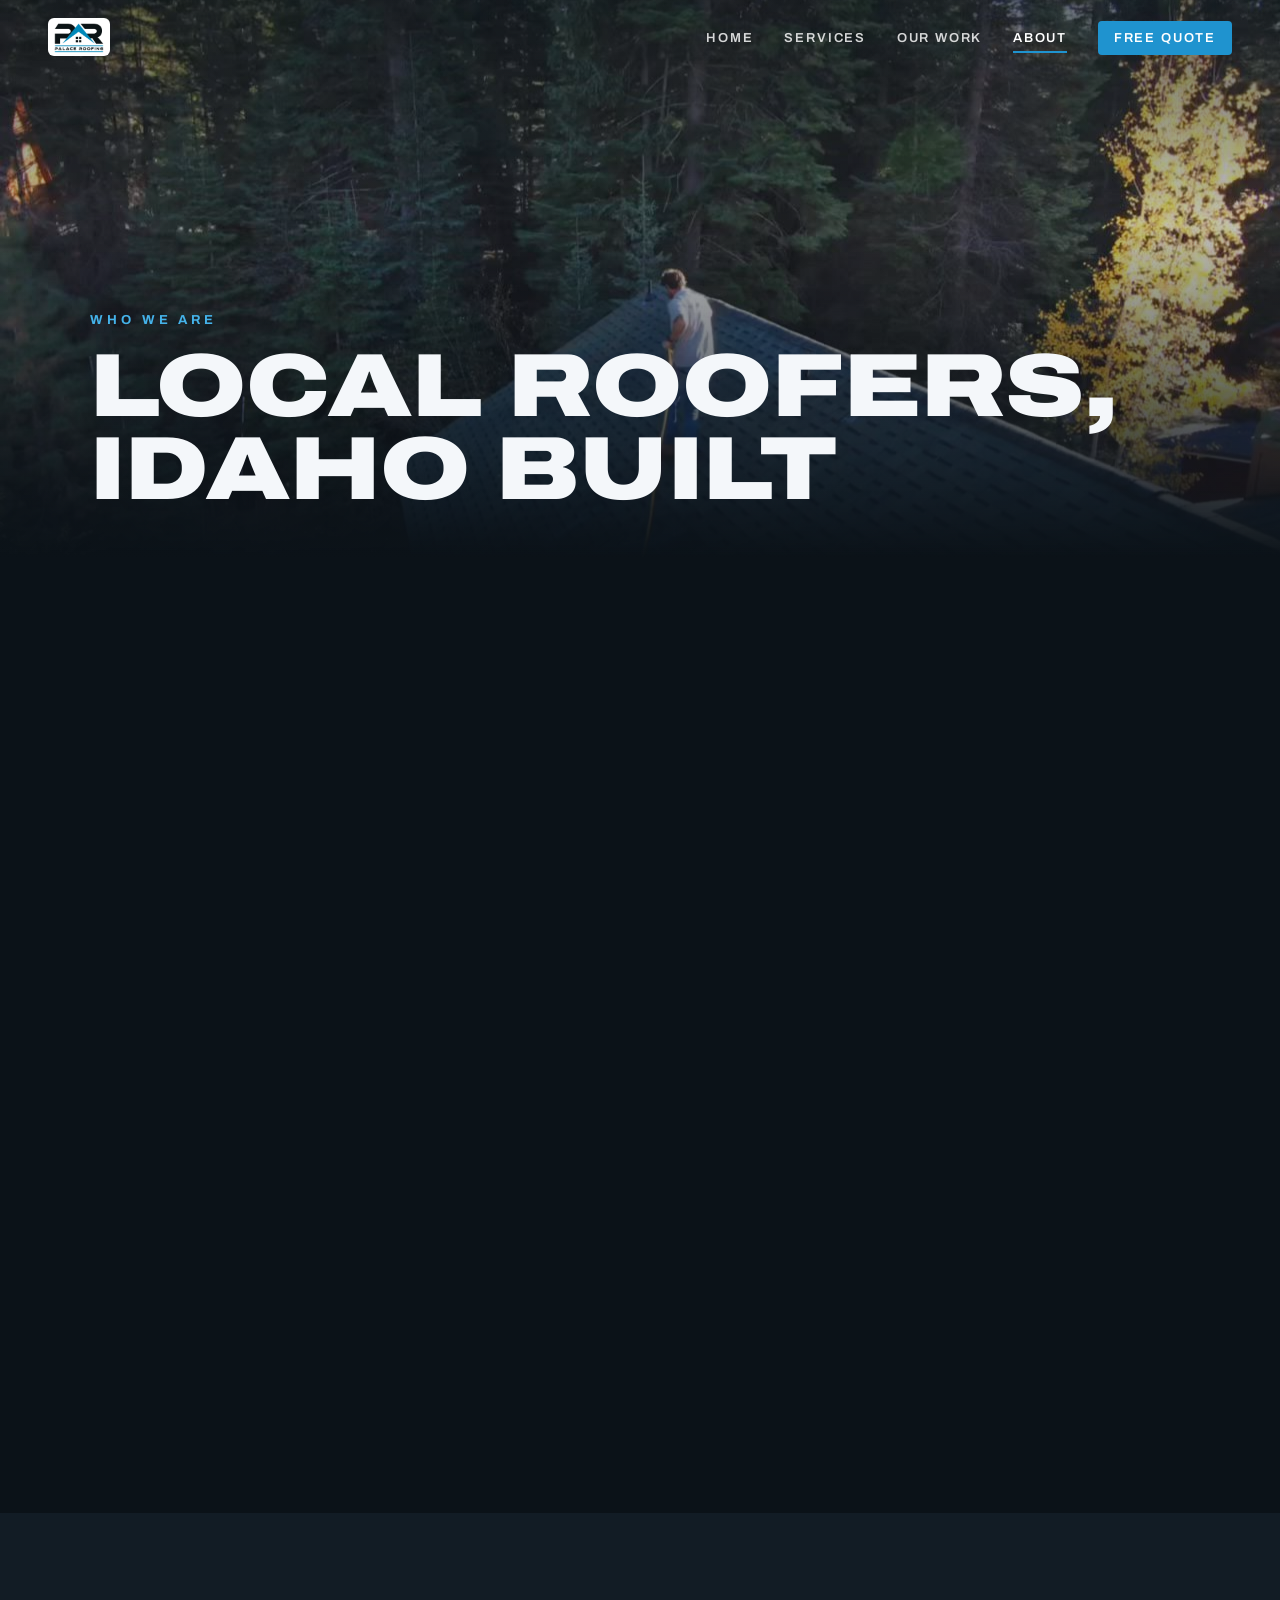
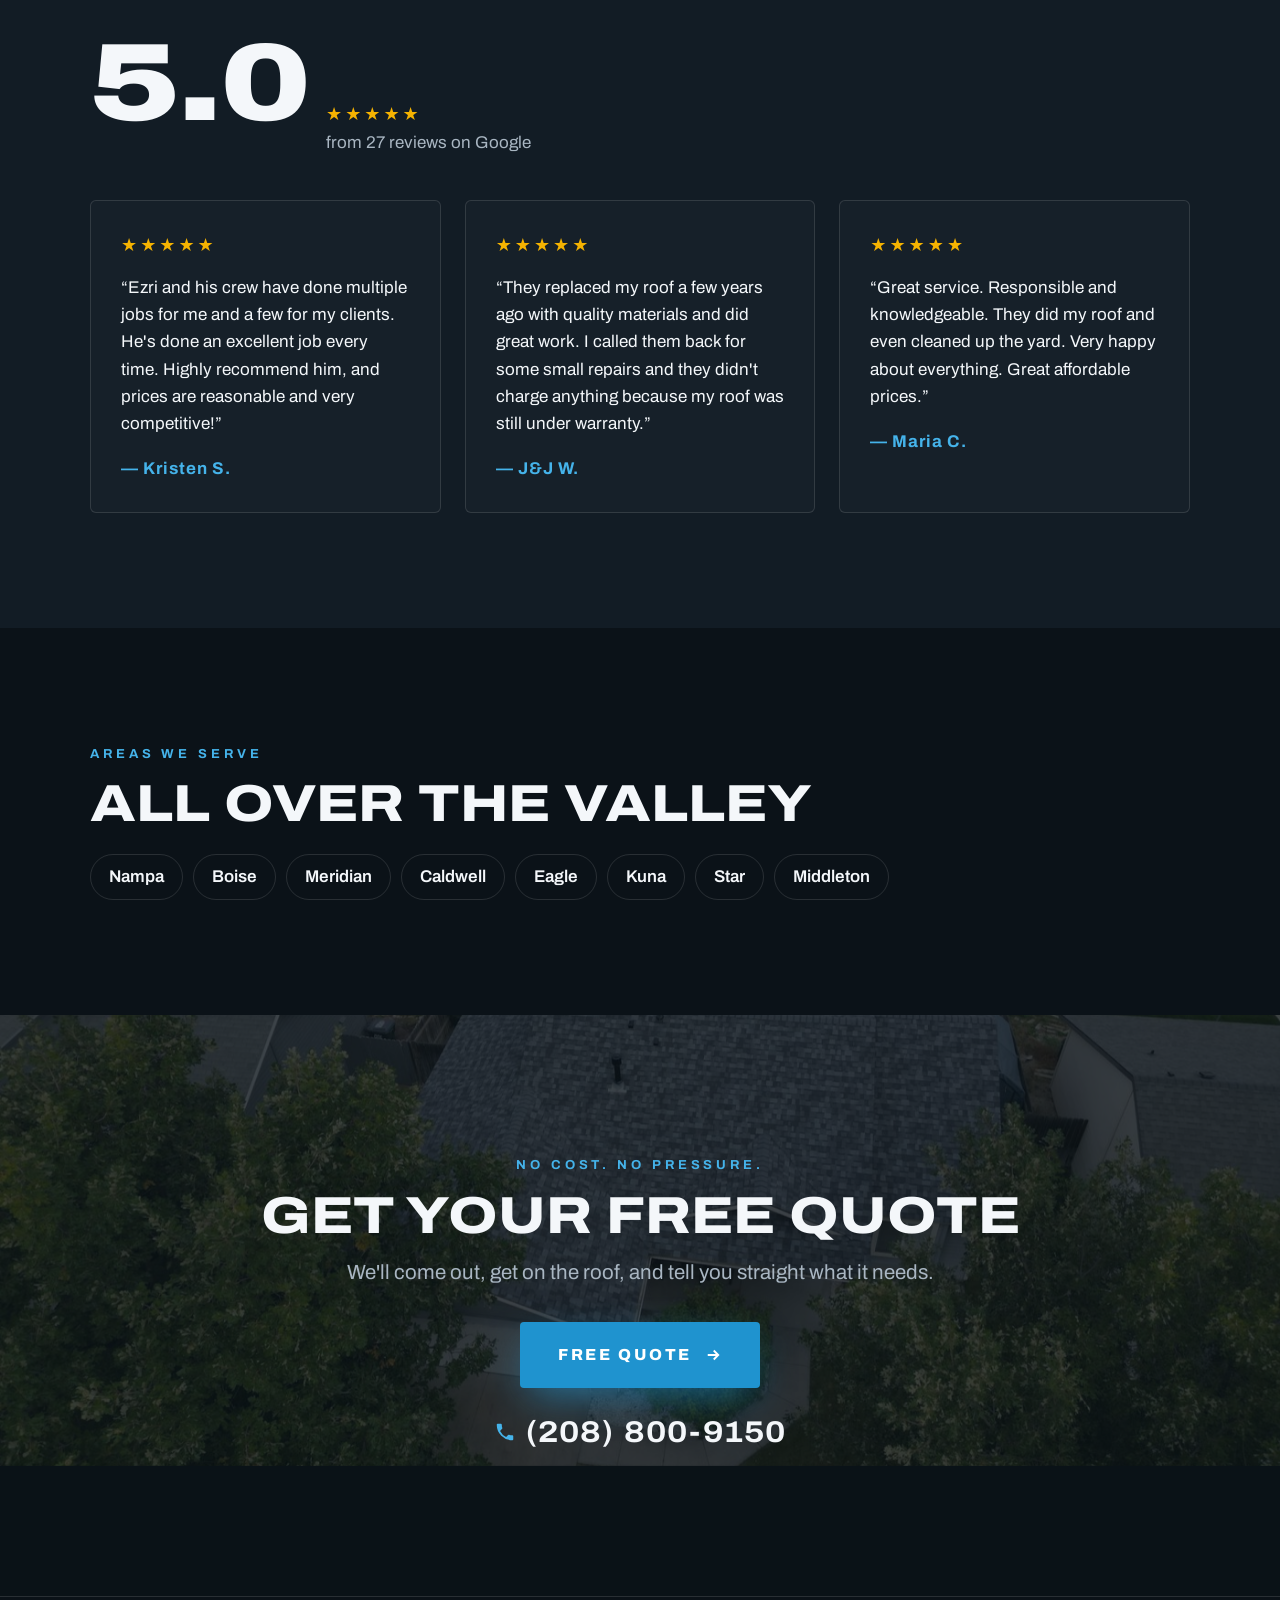
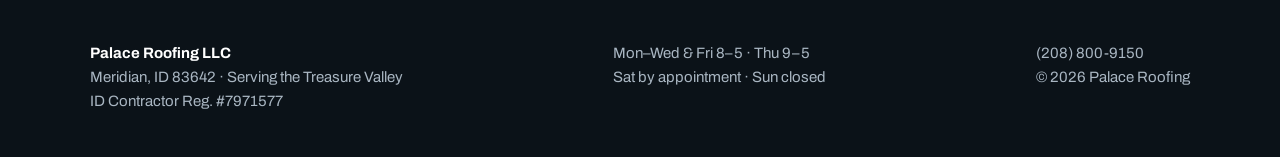
==== about.html @ 36470d3e "Palace Roofing website Co-Authored-By: Claude Opus 5.5 <noreply@anthropic.com>" ====
<!doctype html>
<html lang="en">
<head>
<meta charset="utf-8">
<meta name="viewport" content="width=device-width,initial-scale=1">
<title>About Palace Roofing | Local Roofers, Treasure Valley ID</title>
<meta name="description" content="Locally owned roofing company serving Nampa, Boise and Meridian. 8 years on Idaho roofs, Roof Maxx certified, 5.0 stars on Google.">
<meta property="og:title" content="About Palace Roofing | Local Roofers, Treasure Valley ID">
<meta property="og:description" content="Locally owned roofing company serving Nampa, Boise and Meridian. 8 years on Idaho roofs, Roof Maxx certified, 5.0 stars on Google.">
<meta property="og:image" content="img/hero.jpg">
<meta name="theme-color" content="#0b1218">
<link rel="icon" href="img/logo.png">
<link rel="preconnect" href="https://fonts.googleapis.com">
<link rel="preconnect" href="https://fonts.gstatic.com" crossorigin>
<link href="https://fonts.googleapis.com/css2?family=Archivo:wdth,wght@62..125,400..900&display=swap" rel="stylesheet">
<link rel="stylesheet" href="style.css">
<script type="application/ld+json">{"@context":"https://schema.org","@type":"RoofingContractor","name":"Palace Roofing LLC","telephone":"+1-208-800-9150","url":"https://palaceroofing.us","image":"img/hero.jpg","logo":"img/logo.png","address":{"@type":"PostalAddress","addressLocality":"Meridian","addressRegion":"ID","postalCode":"83642","addressCountry":"US"},"areaServed":["Nampa","Boise","Meridian","Caldwell","Eagle","Kuna"],"aggregateRating":{"@type":"AggregateRating","ratingValue":"5.0","reviewCount":"27"},"openingHours":["Mo,Tu,We,Fr 08:00-17:00","Th 09:00-17:00"]}</script>
</head>
<body>
<nav class="nav" aria-label="Main">
  <a class="brand" href="index.html" aria-label="Palace Roofing home"><img src="img/logo.png" alt="Palace Roofing logo" width="60" height="38"></a>
  <ul><li><a href="index.html">Home</a></li><li><a href="services.html">Services</a></li><li><a href="work.html">Our Work</a></li><li><a href="about.html" aria-current=page>About</a></li><li><a href="quote.html" class=nav-cta>Free Quote</a></li></ul>
  <button class="burger" aria-label="Menu" aria-expanded="false"><span></span><span></span><span></span></button>
</nav>
<header class="page-head">
  <div class="bg" data-parallax="70" style="background-image:url(img/crew.jpg)"></div>
  <div class="wrap"><span class="eyebrow">Who we are</span><h1>Local roofers,<br>Idaho built</h1></div>
</header>
<section class="block">
  <div class="wrap split">
    <div class="reveal">
      <span class="eyebrow">Palace Roofing LLC</span>
      <h2>We treat every roof like it's covering our own family</h2>
      <p class="lead">Palace Roofing started to keep up with how fast the Treasure Valley is growing. Eight years later, the approach hasn't changed: honest inspections, a clear scope before any work starts, and a crew that shows up when it says it will.</p>
      <div class="facts">
        <div><strong>8 yrs</strong><span>on Idaho roofs</span></div>
        <div><strong>5.0&#9733;</strong><span>27 Google reviews</span></div>
        <div><strong>Certified</strong><span>Roof Maxx installer</span></div>
      </div>
    </div>
    <img class="reveal" src="img/job-11.jpg" alt="Gray shingle roof finished by Palace Roofing" loading="lazy">
  </div>
</section>
<section class="block alt">
  <div class="wrap">
    <div class="rating reveal"><b>5.0</b><div><div class="stars">&#9733;&#9733;&#9733;&#9733;&#9733;</div><span style="color:var(--muted)">from 27 reviews on Google</span></div></div>
    <div class="reviews"><figure class="review reveal"><div class="stars" aria-label="5 stars">&#9733;&#9733;&#9733;&#9733;&#9733;</div><p>&ldquo;Ezri and his crew have done multiple jobs for me and a few for my clients. He's done an excellent job every time. Highly recommend him, and prices are reasonable and very competitive!&rdquo;</p><cite>&mdash; Kristen S.</cite></figure><figure class="review reveal"><div class="stars" aria-label="5 stars">&#9733;&#9733;&#9733;&#9733;&#9733;</div><p>&ldquo;They replaced my roof a few years ago with quality materials and did great work. I called them back for some small repairs and they didn't charge anything because my roof was still under warranty.&rdquo;</p><cite>&mdash; J&amp;J W.</cite></figure><figure class="review reveal"><div class="stars" aria-label="5 stars">&#9733;&#9733;&#9733;&#9733;&#9733;</div><p>&ldquo;Great service. Responsible and knowledgeable. They did my roof and even cleaned up the yard. Very happy about everything. Great affordable prices.&rdquo;</p><cite>&mdash; Maria C.</cite></figure></div>
  </div>
</section>
<section class="block">
  <div class="wrap reveal">
    <span class="eyebrow">Areas we serve</span>
    <h2>All over the valley</h2>
    <ul class="chips"><li>Nampa</li><li>Boise</li><li>Meridian</li><li>Caldwell</li><li>Eagle</li><li>Kuna</li><li>Star</li><li>Middleton</li></ul>
  </div>
</section>
<section class="cta-band">
  <div class="bg" data-parallax="80"></div>
  <div class="reveal">
    <span class="eyebrow">No cost. No pressure.</span>
    <h2>Get your free quote</h2>
    <p class="lead">We'll come out, get on the roof, and tell you straight what it needs.</p>
    <a class="btn" href="quote.html">Free Quote <svg viewBox="0 0 24 24" fill="none" stroke="currentColor" stroke-width="2.5" aria-hidden="true"><path d="M5 12h14M13 6l6 6-6 6"/></svg></a><br>
    <a class="phone" href="tel:+12088009150"><svg viewBox="0 0 24 24" fill="currentColor" aria-hidden="true"><path d="M6.6 10.8a15.1 15.1 0 0 0 6.6 6.6l2.2-2.2a1 1 0 0 1 1-.25 11.4 11.4 0 0 0 3.6.57 1 1 0 0 1 1 1V20a1 1 0 0 1-1 1A17 17 0 0 1 3 4a1 1 0 0 1 1-1h3.5a1 1 0 0 1 1 1c0 1.25.2 2.45.57 3.57a1 1 0 0 1-.25 1z"/></svg>(208) 800-9150</a>
  </div>
</section>
<footer>
  <div class="wrap">
    <div><strong style="color:#fff">Palace Roofing LLC</strong><br>Meridian, ID 83642 &middot; Serving the Treasure Valley<br>ID Contractor Reg. #7971577</div>
    <div>Mon&ndash;Wed &amp; Fri 8&ndash;5 &middot; Thu 9&ndash;5<br>Sat by appointment &middot; Sun closed</div>
    <div><a href="tel:+12088009150">(208) 800-9150</a><br>&copy; <span id="yr"></span> Palace Roofing</div>
  </div>
</footer>
<script src="main.js"></script>
</body>
</html>
---- style.css ----
:root{
  --ink:#0b1218;
  --ink-2:#121c25;
  --line:rgba(255,255,255,.12);
  --blue:#1f93cf;
  --blue-hi:#45b3ea;
  --white:#f4f7fa;
  --muted:#a9b6c2;
  --display:"Archivo",system-ui,sans-serif;
  --ease:cubic-bezier(.2,.7,.1,1);
}
*{box-sizing:border-box;margin:0;padding:0}
html{scroll-behavior:smooth}
body{background:var(--ink);color:var(--white);font-family:"Archivo",system-ui,sans-serif;font-size:17px;line-height:1.6;-webkit-font-smoothing:antialiased}
img{display:block;max-width:100%}
a{color:inherit}

/* ---------- NAV ---------- */
.nav{position:fixed;inset:0 0 auto 0;z-index:50;display:flex;align-items:center;justify-content:space-between;padding:18px clamp(16px,4vw,48px);transition:background .4s,padding .4s}
.nav.solid{background:rgba(11,18,24,.92);backdrop-filter:blur(10px);padding-top:12px;padding-bottom:12px;border-bottom:1px solid var(--line)}
.nav .brand{display:flex;align-items:center;gap:10px;text-decoration:none}
.nav .brand img{height:38px;width:auto;background:#fff;border-radius:6px;padding:3px 6px}
.nav ul{display:flex;gap:clamp(14px,2.4vw,34px);list-style:none;align-items:center}
.nav ul a{text-decoration:none;font-size:13px;font-weight:600;letter-spacing:.14em;text-transform:uppercase;color:rgba(255,255,255,.82);padding:6px 0;border-bottom:2px solid transparent;transition:color .2s,border-color .2s}
.nav ul a:hover,.nav ul a[aria-current=page]{color:#fff;border-color:var(--blue)}
.nav .nav-cta{background:var(--blue);color:#fff;border:0;padding:10px 16px;border-radius:4px}
.nav .nav-cta:hover{background:var(--blue-hi)}
.burger{display:none;background:none;border:0;color:#fff;width:44px;height:44px;cursor:pointer}
.burger span{display:block;height:2px;background:#fff;margin:6px 8px;transition:transform .3s,opacity .3s}
@media(max-width:860px){
  .burger{display:block;position:relative;z-index:60}
  .nav ul{position:fixed;inset:0;flex-direction:column;justify-content:center;gap:28px;background:rgba(11,18,24,.97);opacity:0;pointer-events:none;transition:opacity .3s}
  .nav ul a{font-size:20px}
  .nav.open ul{opacity:1;pointer-events:auto}
  .nav.open .burger span:nth-child(1){transform:translateY(8px) rotate(45deg)}
  .nav.open .burger span:nth-child(2){opacity:0}
  .nav.open .burger span:nth-child(3){transform:translateY(-8px) rotate(-45deg)}
}

/* ---------- HOME HERO ---------- */
.hero{position:relative;height:100svh;min-height:560px;overflow:hidden;display:grid;place-items:center;text-align:center;isolation:isolate}
.hero-bg{position:absolute;inset:-4%;background:url(img/hero.jpg) center/cover no-repeat;z-index:-3;transform:scale(1.18);animation:zoom 24s var(--ease) forwards;will-change:transform}
@keyframes zoom{to{transform:scale(1.02)}}
.hero::before{content:"";position:absolute;inset:0;z-index:-2;background:
  radial-gradient(ellipse 70% 55% at 50% 50%,rgba(11,18,24,.35),rgba(11,18,24,.82) 75%),
  linear-gradient(180deg,rgba(11,18,24,.55) 0%,rgba(11,18,24,.1) 30%,rgba(11,18,24,.15) 65%,var(--ink) 100%)}
.hero::after{content:"";position:absolute;inset:0;z-index:-1;opacity:.18;background-image:repeating-linear-gradient(115deg,transparent 0 22px,rgba(31,147,207,.35) 22px 23px);mask-image:radial-gradient(ellipse at center,transparent 35%,#000 90%)}
.hero-inner{padding:0 16px;will-change:transform}
.kicker{display:inline-flex;align-items:center;gap:12px;font-size:13px;font-weight:600;letter-spacing:.32em;text-transform:uppercase;color:var(--blue-hi);opacity:0;animation:fadeUp 1s .2s var(--ease) forwards}
.kicker::before,.kicker::after{content:"";width:34px;height:1px;background:currentColor}
.name{font-family:var(--display);font-weight:900;font-stretch:125%;text-transform:uppercase;line-height:.86;letter-spacing:-.01em;margin:22px 0 10px;font-size:clamp(54px,12.5vw,190px);text-shadow:0 10px 60px rgba(0,0,0,.55)}
.name .line{display:block;overflow:hidden;padding-bottom:.04em}
.name .line > span{display:inline-block;transform:translateY(105%);animation:rise 1.2s var(--ease) forwards}
.name .line:nth-child(2) > span{animation-delay:.18s;color:transparent;-webkit-text-stroke:2px #fff;background:linear-gradient(90deg,#fff 0%,var(--blue-hi) 50%,#fff 100%);background-size:200% 100%;-webkit-background-clip:text;background-clip:text;animation:rise 1.2s .18s var(--ease) forwards,shine 7s 1.6s linear infinite}
@media(max-width:560px){
  .name{font-size:17.5vw;font-stretch:100%}
  .kicker{letter-spacing:.2em;font-size:12px;white-space:nowrap}
  .kicker::before,.kicker::after{width:20px}
  .btn{padding:18px 28px}
}
@keyframes rise{to{transform:none}}
@keyframes shine{to{background-position:-200% 0}}
.rule{width:0;height:3px;background:var(--blue);margin:22px auto 30px;animation:grow 1s .9s var(--ease) forwards}
@keyframes grow{to{width:min(240px,50vw)}}
.hero-actions{display:flex;flex-direction:column;align-items:center;gap:18px;opacity:0;animation:fadeUp 1s 1.1s var(--ease) forwards}
@keyframes fadeUp{from{opacity:0;transform:translateY(18px)}to{opacity:1;transform:none}}
.btn{display:inline-flex;align-items:center;gap:12px;background:var(--blue);color:#fff;text-decoration:none;font-weight:800;font-size:16px;letter-spacing:.16em;text-transform:uppercase;padding:20px 38px;border-radius:4px;border:0;cursor:pointer;box-shadow:0 14px 40px -10px rgba(31,147,207,.7);transition:transform .25s var(--ease),background .25s,box-shadow .25s}
.btn:hover{transform:translateY(-2px);background:var(--blue-hi);box-shadow:0 20px 50px -10px rgba(31,147,207,.85)}
.btn svg{width:18px;height:18px;transition:transform .25s}
.btn:hover svg{transform:translateX(4px)}
.phone{display:inline-flex;align-items:center;gap:10px;font-family:var(--display);font-weight:700;font-stretch:112%;font-size:clamp(22px,3vw,30px);text-decoration:none;letter-spacing:.04em}
.phone svg{width:22px;height:22px;color:var(--blue-hi)}
.phone:hover{color:var(--blue-hi)}

/* ---------- INNER PAGES ---------- */
.page-head{position:relative;height:62svh;min-height:380px;display:flex;align-items:flex-end;overflow:hidden;isolation:isolate}
.page-head .bg{position:absolute;inset:-10% 0;background-size:cover;background-position:center;z-index:-2;will-change:transform}
.page-head::after{content:"";position:absolute;inset:0;z-index:-1;background:linear-gradient(180deg,rgba(11,18,24,.6),rgba(11,18,24,.25) 40%,var(--ink))}
.page-head .wrap{padding-bottom:48px}
.page-head h1{font-family:var(--display);font-weight:900;font-stretch:125%;text-transform:uppercase;font-size:clamp(40px,7vw,96px);line-height:.92}
.eyebrow{font-size:13px;font-weight:700;letter-spacing:.3em;text-transform:uppercase;color:var(--blue-hi);margin-bottom:14px;display:block}
.wrap{width:min(1180px,100%);margin:0 auto;padding-left:clamp(16px,4vw,40px);padding-right:clamp(16px,4vw,40px)}
section.block{padding:clamp(64px,9vw,120px) 0}
section.alt{background:var(--ink-2)}
h2{font-family:var(--display);font-weight:800;font-stretch:118%;text-transform:uppercase;font-size:clamp(30px,4.2vw,52px);line-height:1;margin-bottom:22px}
.lead{font-size:clamp(18px,1.6vw,21px);color:var(--muted);max-width:62ch}
.split{display:grid;grid-template-columns:1.05fr 1fr;gap:clamp(32px,6vw,80px);align-items:center}
.split img{border-radius:6px;aspect-ratio:4/5;object-fit:cover;width:100%}
@media(max-width:860px){.split{grid-template-columns:1fr}}

/* services */
.services{display:grid;grid-template-columns:repeat(auto-fit,minmax(280px,1fr));gap:1px;background:var(--line);border:1px solid var(--line);margin-top:48px}
.svc{background:var(--ink);padding:34px 30px;transition:background .3s}
.svc:hover{background:#0f1b25}
.svc .num{font-family:var(--display);font-weight:800;color:var(--blue);font-size:14px;letter-spacing:.2em}
.svc h3{font-family:var(--display);font-weight:800;font-stretch:112%;text-transform:uppercase;font-size:21px;margin:12px 0 10px;line-height:1.15}
.svc p{color:var(--muted);font-size:16px}

/* gallery */
.gallery{columns:3 300px;column-gap:14px;margin-top:40px}
.gallery button{display:block;width:100%;margin-bottom:14px;border:0;padding:0;background:none;cursor:zoom-in;overflow:hidden;border-radius:4px;break-inside:avoid}
.gallery img{width:100%;transition:transform .7s var(--ease),filter .4s;filter:saturate(.9)}
.gallery button:hover img{transform:scale(1.05);filter:saturate(1.1)}
.lightbox{position:fixed;inset:0;z-index:100;background:rgba(5,9,12,.94);display:none;place-items:center;padding:16px}
.lightbox.on{display:grid}
.lightbox img{max-height:88vh;max-width:min(1400px,100%);border-radius:4px}
.lightbox button{position:absolute;background:none;border:0;color:#fff;font-size:40px;cursor:pointer;width:56px;height:56px}
.lb-close{top:10px;right:10px}.lb-prev{left:6px;top:50%;transform:translateY(-50%)}.lb-next{right:6px;top:50%;transform:translateY(-50%)}

/* reviews */
.stars{color:#f5b301;letter-spacing:3px;font-size:18px}
.reviews{display:grid;grid-template-columns:repeat(auto-fit,minmax(280px,1fr));gap:24px;margin-top:44px}
.review{border:1px solid var(--line);border-radius:6px;padding:30px;background:rgba(255,255,255,.02)}
.review p{margin:14px 0 18px;font-size:17px}
.review cite{font-style:normal;font-weight:700;color:var(--blue-hi);letter-spacing:.06em}
.rating{display:flex;align-items:baseline;gap:16px;flex-wrap:wrap}
.rating b{font-family:var(--display);font-weight:900;font-stretch:125%;font-size:clamp(64px,9vw,110px);line-height:1}
.facts{display:grid;grid-template-columns:repeat(auto-fit,minmax(200px,1fr));gap:24px;margin-top:40px}
.facts div{border-top:2px solid var(--blue);padding-top:16px}
.facts strong{display:block;font-family:var(--display);font-weight:800;font-stretch:115%;font-size:28px;text-transform:uppercase}
.facts span{color:var(--muted);font-size:15px}
.chips{display:flex;flex-wrap:wrap;gap:10px;margin-top:24px;list-style:none}
.chips li{border:1px solid var(--line);border-radius:40px;padding:8px 18px;font-weight:600}

/* quote form */
.form{display:grid;grid-template-columns:1fr 1fr;gap:16px;margin-top:30px}
.form label{display:flex;flex-direction:column;gap:6px;font-size:13px;font-weight:700;letter-spacing:.12em;text-transform:uppercase;color:var(--muted)}
.form .full{grid-column:1/-1}
.form input,.form select,.form textarea{font:inherit;font-size:17px;letter-spacing:0;text-transform:none;color:#fff;background:rgba(255,255,255,.05);border:1px solid var(--line);border-radius:4px;padding:14px 14px}
.form select option{color:#000}
.form input:focus,.form select:focus,.form textarea:focus{outline:2px solid var(--blue);border-color:transparent}
.form textarea{min-height:130px;resize:vertical}
.form .btn{justify-self:start}
.form-note{color:var(--muted);font-size:14px;margin-top:6px}
@media(max-width:640px){.form{grid-template-columns:1fr}}
.contact-card{border:1px solid var(--line);border-radius:6px;padding:34px;background:rgba(255,255,255,.02)}
.contact-card dt{font-size:13px;font-weight:700;letter-spacing:.2em;text-transform:uppercase;color:var(--blue-hi);margin-top:22px}
.contact-card dt:first-child{margin-top:0}
.contact-card dd{font-size:18px}
.quote-grid{display:grid;grid-template-columns:1.4fr 1fr;gap:clamp(32px,5vw,64px);align-items:start}
@media(max-width:860px){.quote-grid{grid-template-columns:1fr}}

/* CTA band + footer */
.cta-band{position:relative;overflow:hidden;text-align:center;padding:clamp(80px,11vw,140px) 16px;isolation:isolate}
.cta-band .bg{position:absolute;inset:-15% 0;background:url(img/job-6.jpg) center/cover;z-index:-2;will-change:transform}
.cta-band::after{content:"";position:absolute;inset:0;z-index:-1;background:rgba(11,18,24,.78)}
.cta-band h2{margin-bottom:14px}
.cta-band .lead{margin:0 auto 34px}
.cta-band .phone{margin-top:20px}
footer{border-top:1px solid var(--line);padding:44px 0;color:var(--muted);font-size:15px}
footer .wrap{display:flex;flex-wrap:wrap;justify-content:space-between;gap:20px}
footer a{text-decoration:none}
footer a:hover{color:#fff}

/* scroll reveal (reversible) */
.reveal{opacity:0;transform:translateY(40px);transition:opacity 1.1s var(--ease),transform 1.1s var(--ease)}
.reveal.in{opacity:1;transform:none}

@media (prefers-reduced-motion:reduce){
  *,*::before,*::after{animation-duration:.01ms!important;animation-delay:0s!important;animation-iteration-count:1!important;transition-duration:.01ms!important}
  .hero-bg{transform:none}
  .reveal{opacity:1;transform:none}
}
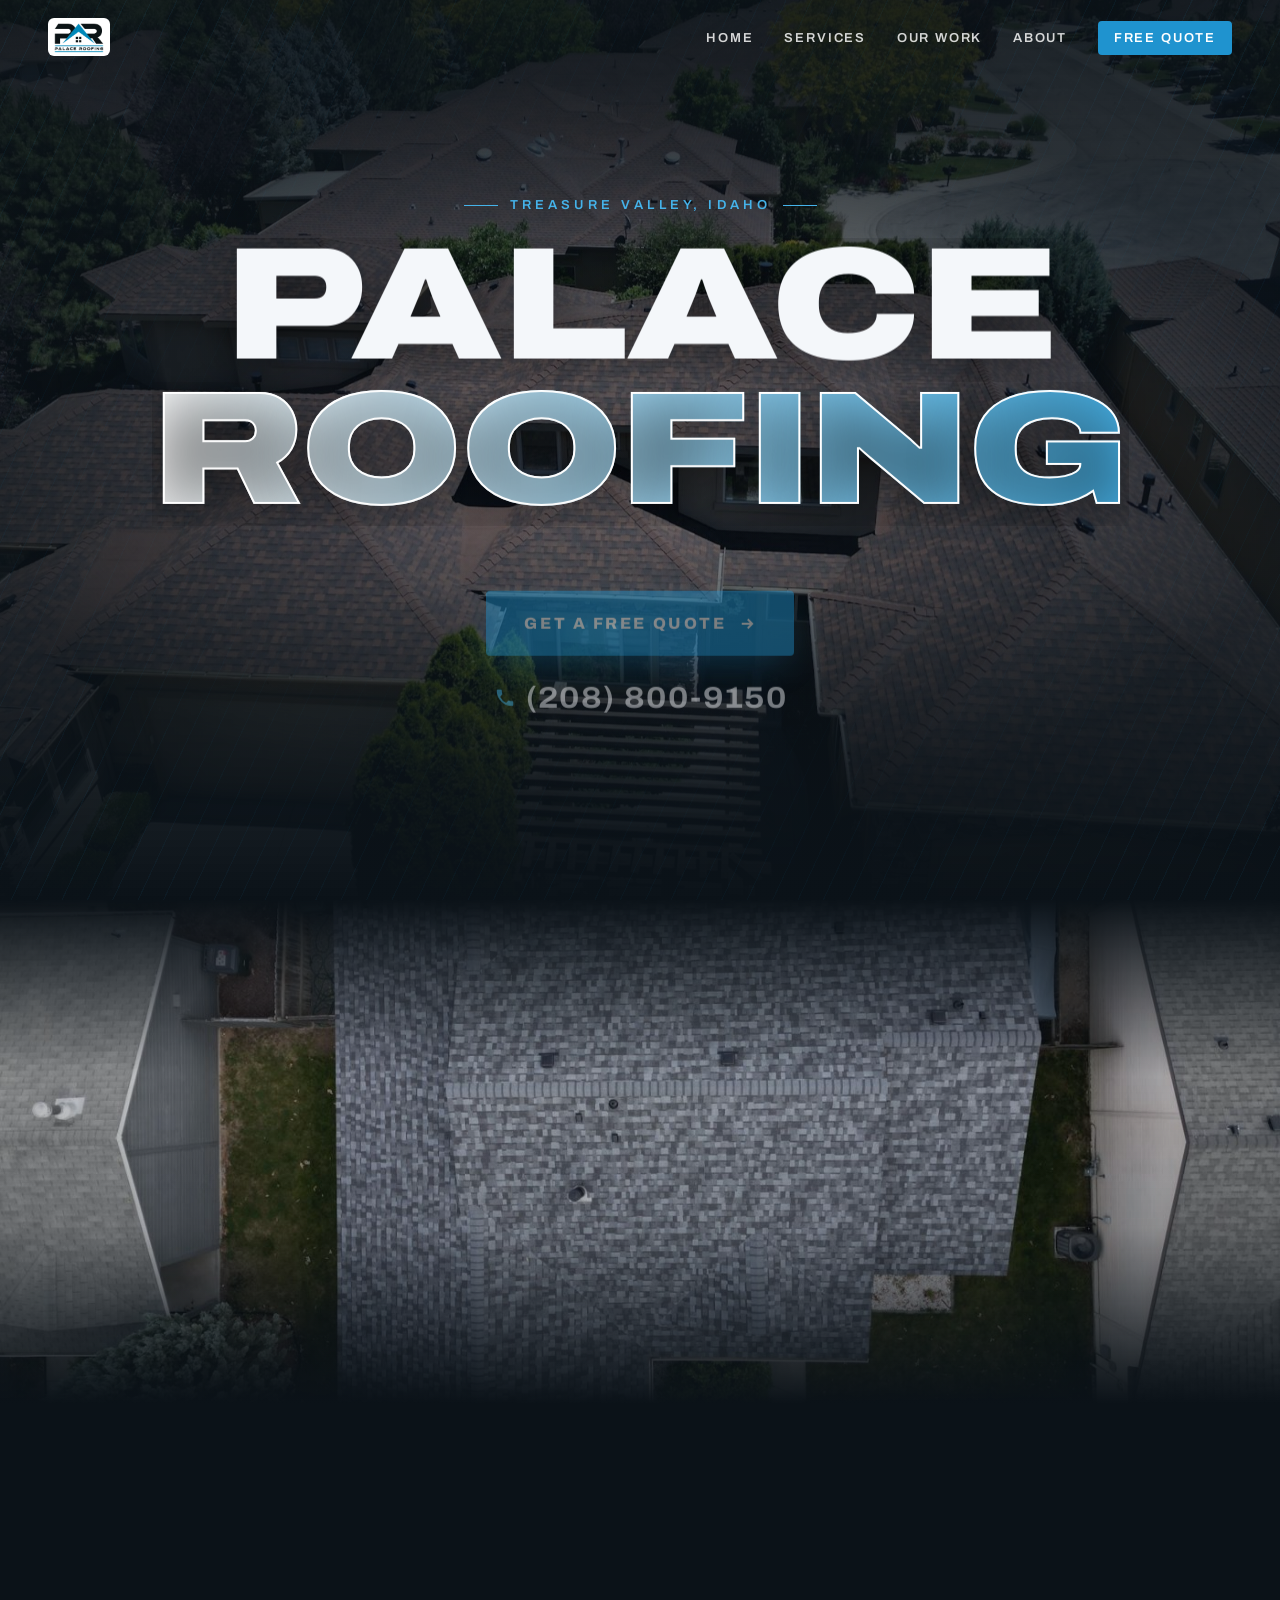
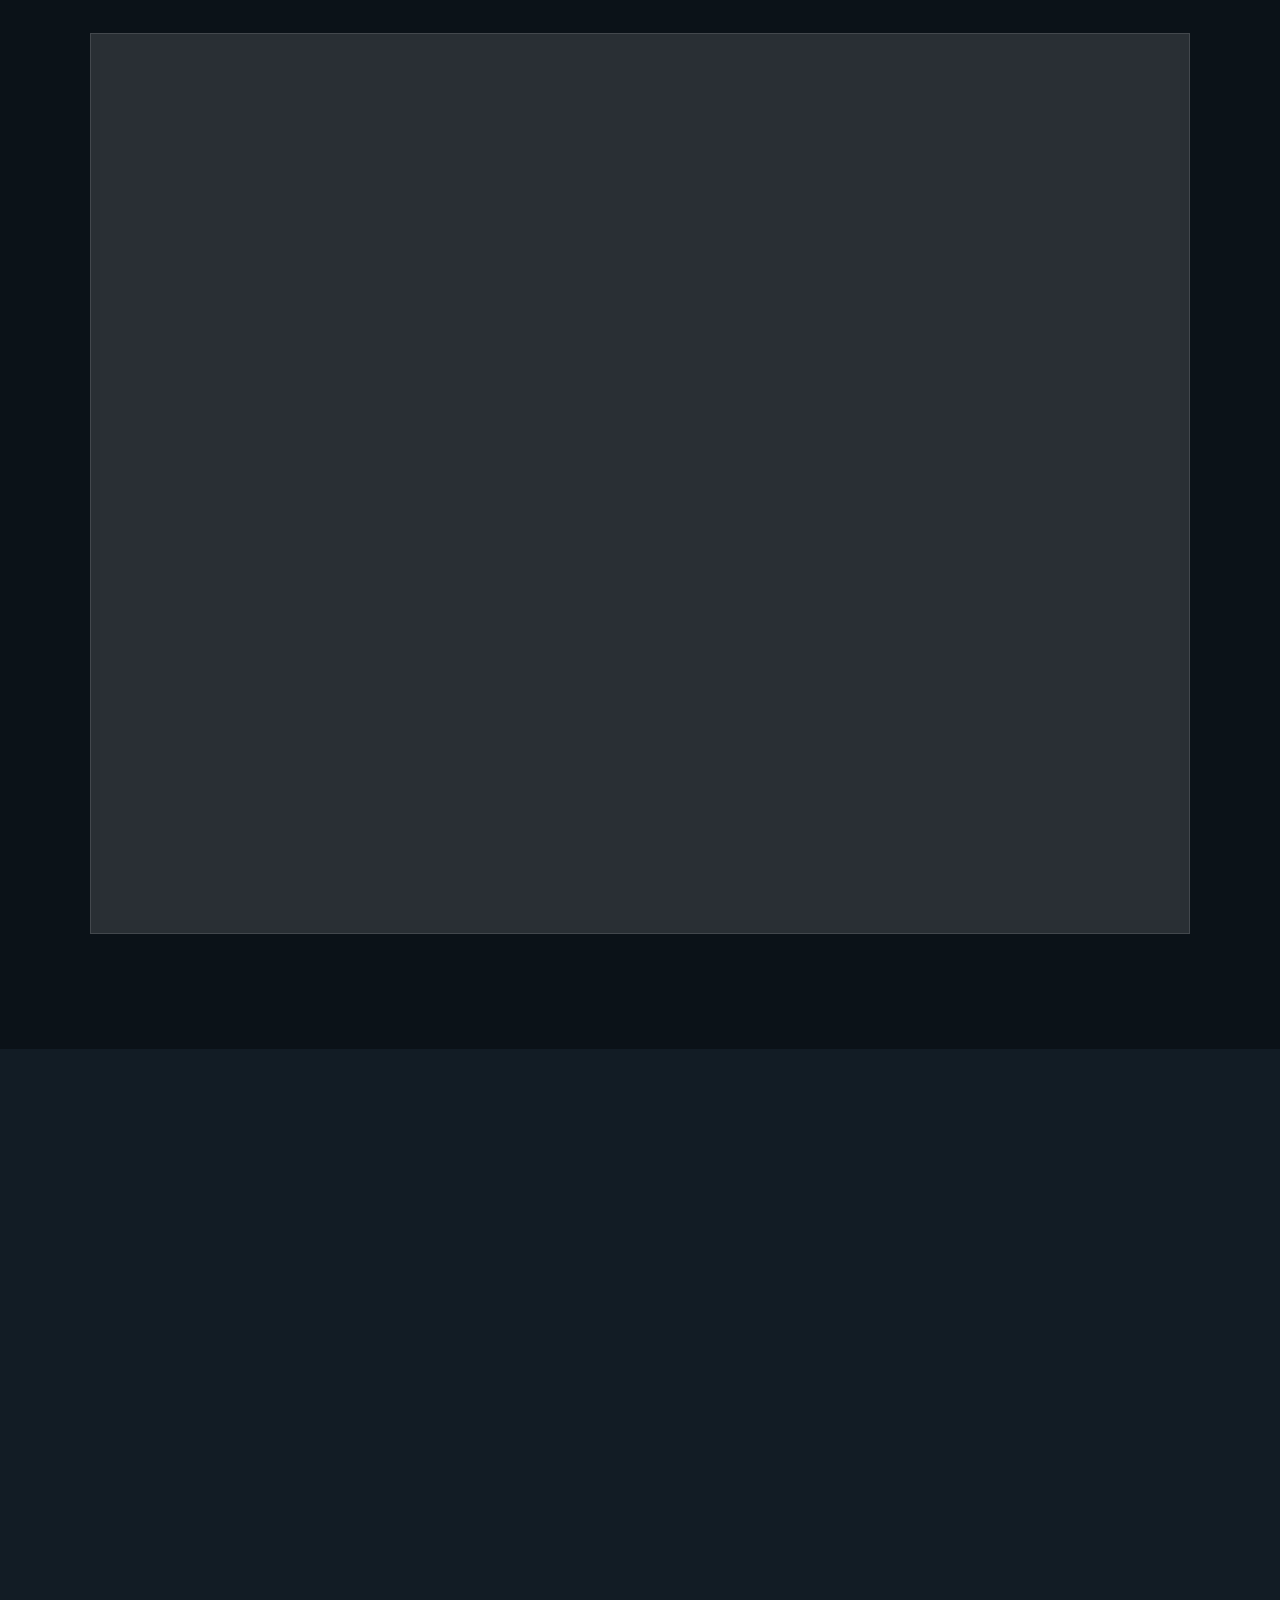
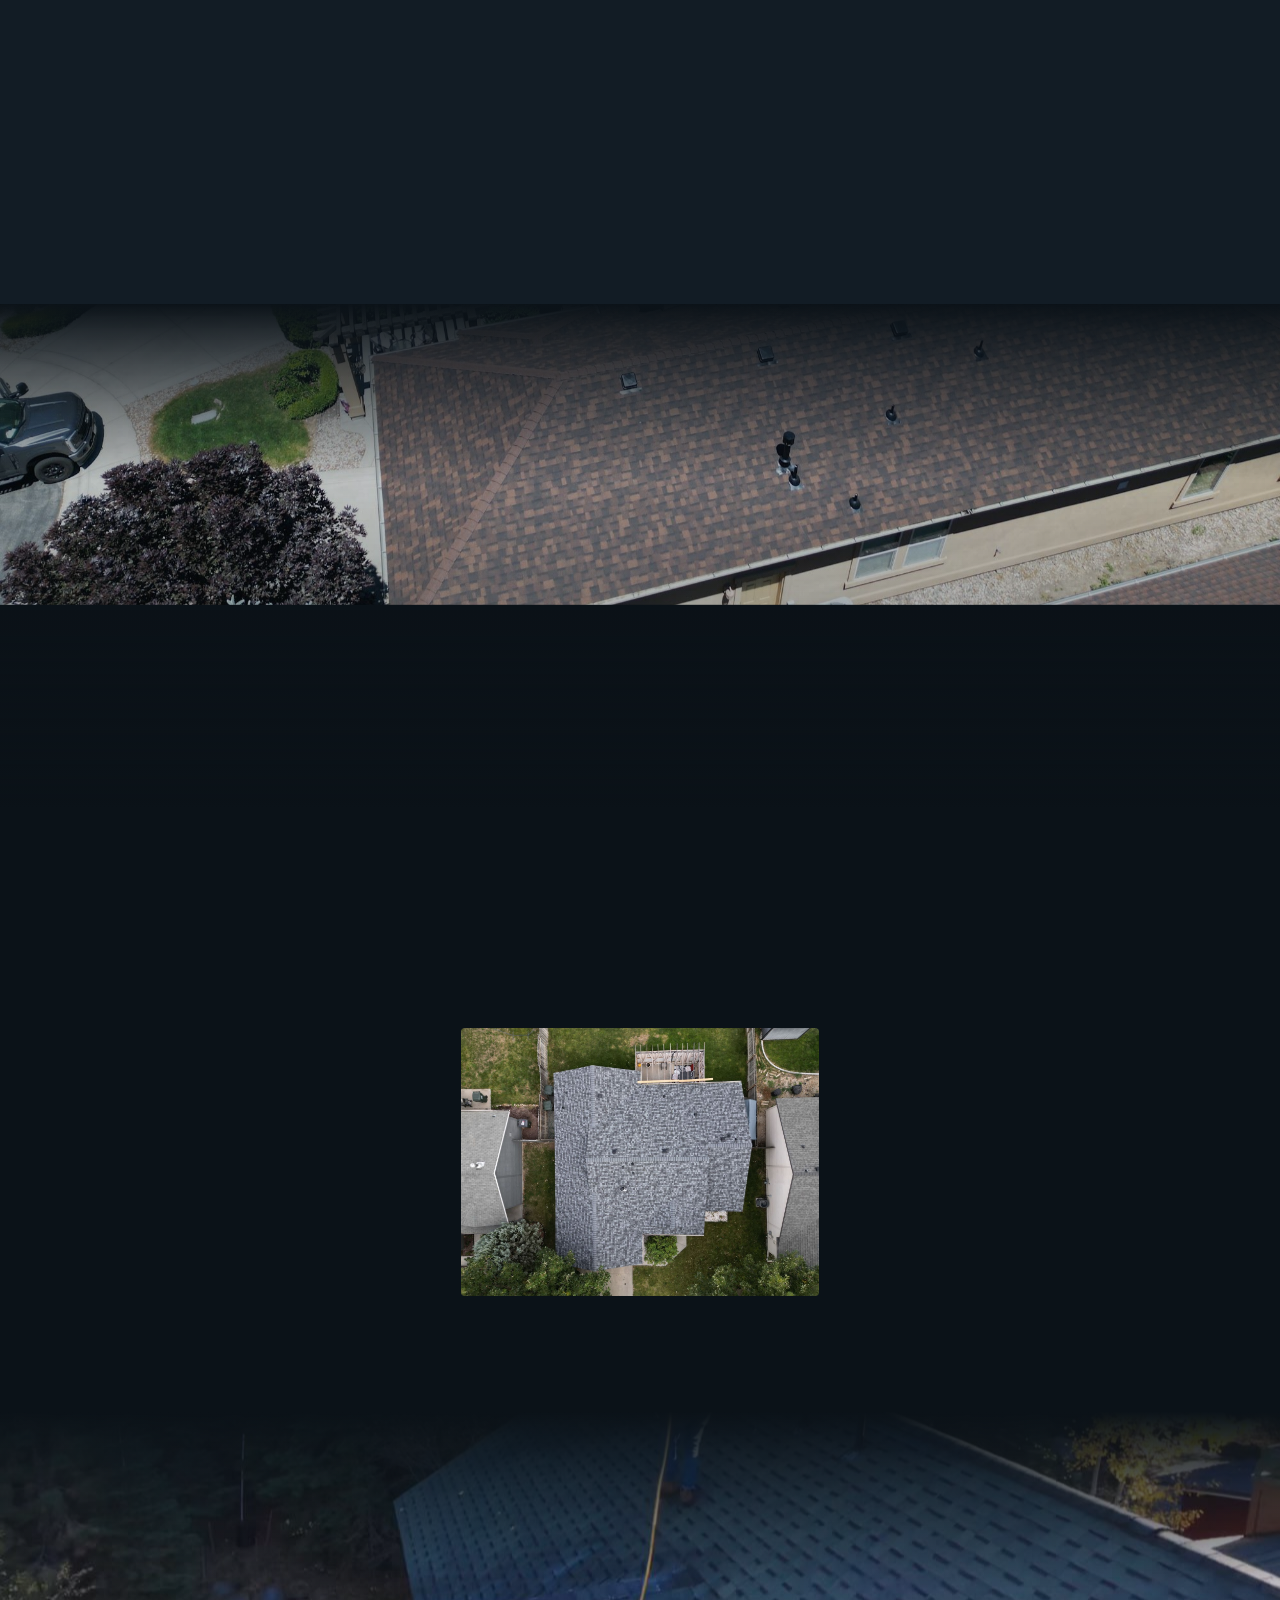
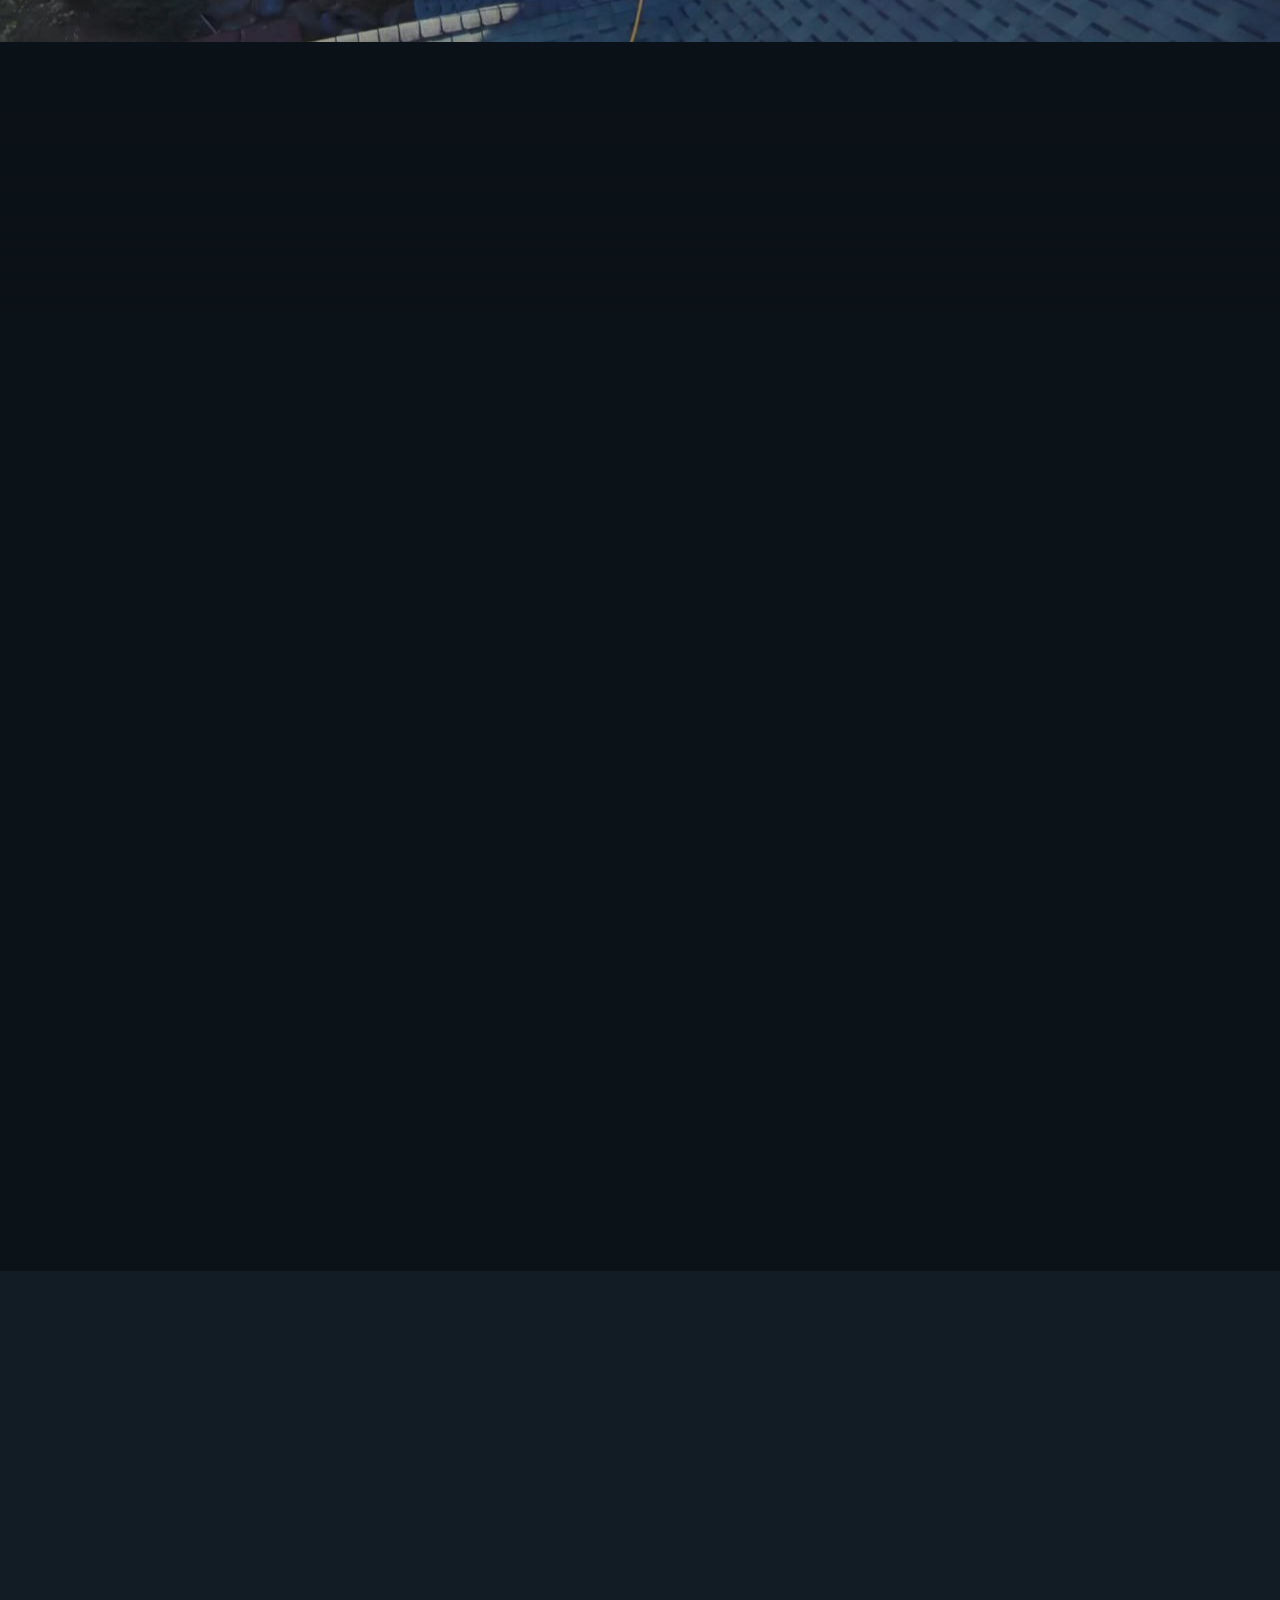
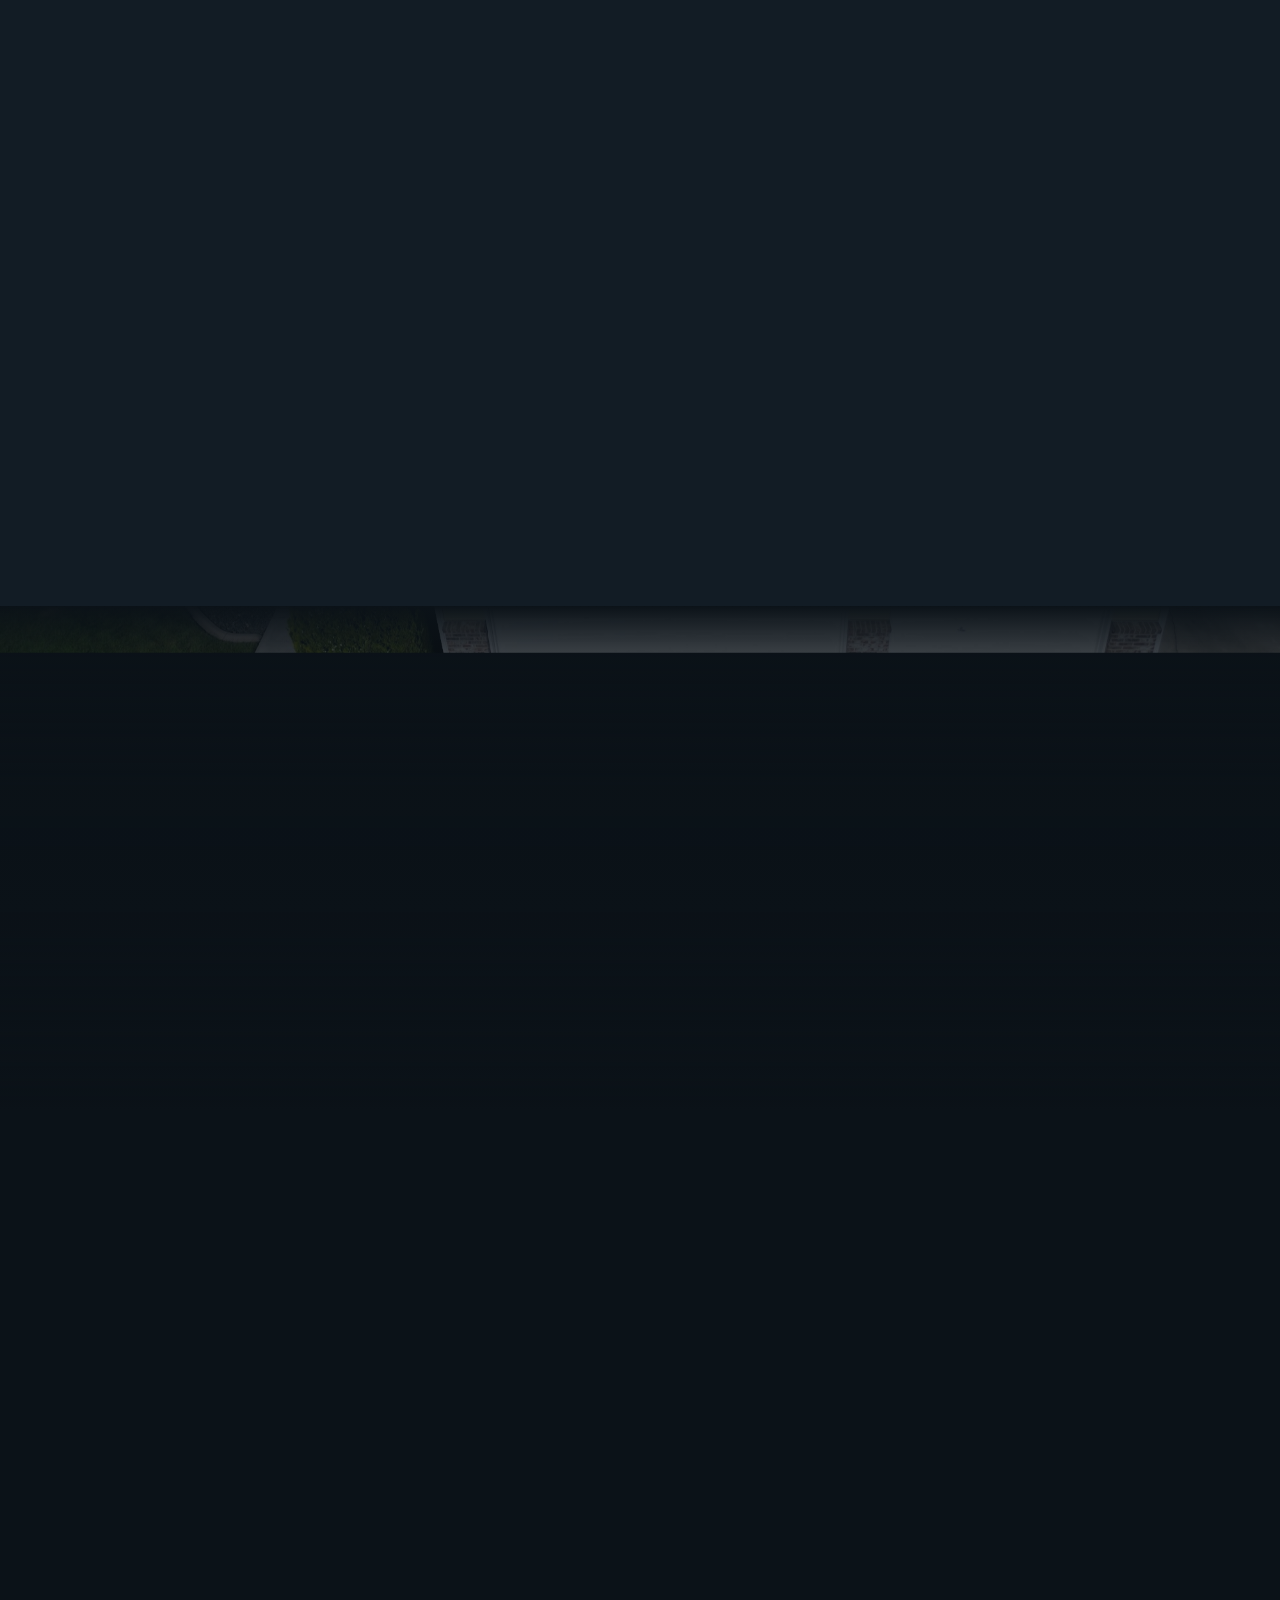
==== commit c00f25f9: "Combine all sections into one scrolling home page Co-Authored-By: Claude Opus 5.5 <noreply@anthropic" ====
--- a/about.html
+++ b/about.html
@@ -1,76 +1 @@
-<!doctype html>
-<html lang="en">
-<head>
-<meta charset="utf-8">
-<meta name="viewport" content="width=device-width,initial-scale=1">
-<title>About Palace Roofing | Local Roofers, Treasure Valley ID</title>
-<meta name="description" content="Locally owned roofing company serving Nampa, Boise and Meridian. 8 years on Idaho roofs, Roof Maxx certified, 5.0 stars on Google.">
-<meta property="og:title" content="About Palace Roofing | Local Roofers, Treasure Valley ID">
-<meta property="og:description" content="Locally owned roofing company serving Nampa, Boise and Meridian. 8 years on Idaho roofs, Roof Maxx certified, 5.0 stars on Google.">
-<meta property="og:image" content="img/hero.jpg">
-<meta name="theme-color" content="#0b1218">
-<link rel="icon" href="img/logo.png">
-<link rel="preconnect" href="https://fonts.googleapis.com">
-<link rel="preconnect" href="https://fonts.gstatic.com" crossorigin>
-<link href="https://fonts.googleapis.com/css2?family=Archivo:wdth,wght@62..125,400..900&display=swap" rel="stylesheet">
-<link rel="stylesheet" href="style.css">
-<script type="application/ld+json">{"@context":"https://schema.org","@type":"RoofingContractor","name":"Palace Roofing LLC","telephone":"+1-208-800-9150","url":"https://palaceroofing.us","image":"img/hero.jpg","logo":"img/logo.png","address":{"@type":"PostalAddress","addressLocality":"Meridian","addressRegion":"ID","postalCode":"83642","addressCountry":"US"},"areaServed":["Nampa","Boise","Meridian","Caldwell","Eagle","Kuna"],"aggregateRating":{"@type":"AggregateRating","ratingValue":"5.0","reviewCount":"27"},"openingHours":["Mo,Tu,We,Fr 08:00-17:00","Th 09:00-17:00"]}</script>
-</head>
-<body>
-<nav class="nav" aria-label="Main">
-  <a class="brand" href="index.html" aria-label="Palace Roofing home"><img src="img/logo.png" alt="Palace Roofing logo" width="60" height="38"></a>
-  <ul><li><a href="index.html">Home</a></li><li><a href="services.html">Services</a></li><li><a href="work.html">Our Work</a></li><li><a href="about.html" aria-current=page>About</a></li><li><a href="quote.html" class=nav-cta>Free Quote</a></li></ul>
-  <button class="burger" aria-label="Menu" aria-expanded="false"><span></span><span></span><span></span></button>
-</nav>
-<header class="page-head">
-  <div class="bg" data-parallax="70" style="background-image:url(img/crew.jpg)"></div>
-  <div class="wrap"><span class="eyebrow">Who we are</span><h1>Local roofers,<br>Idaho built</h1></div>
-</header>
-<section class="block">
-  <div class="wrap split">
-    <div class="reveal">
-      <span class="eyebrow">Palace Roofing LLC</span>
-      <h2>We treat every roof like it's covering our own family</h2>
-      <p class="lead">Palace Roofing started to keep up with how fast the Treasure Valley is growing. Eight years later, the approach hasn't changed: honest inspections, a clear scope before any work starts, and a crew that shows up when it says it will.</p>
-      <div class="facts">
-        <div><strong>8 yrs</strong><span>on Idaho roofs</span></div>
-        <div><strong>5.0&#9733;</strong><span>27 Google reviews</span></div>
-        <div><strong>Certified</strong><span>Roof Maxx installer</span></div>
-      </div>
-    </div>
-    <img class="reveal" src="img/job-11.jpg" alt="Gray shingle roof finished by Palace Roofing" loading="lazy">
-  </div>
-</section>
-<section class="block alt">
-  <div class="wrap">
-    <div class="rating reveal"><b>5.0</b><div><div class="stars">&#9733;&#9733;&#9733;&#9733;&#9733;</div><span style="color:var(--muted)">from 27 reviews on Google</span></div></div>
-    <div class="reviews"><figure class="review reveal"><div class="stars" aria-label="5 stars">&#9733;&#9733;&#9733;&#9733;&#9733;</div><p>&ldquo;Ezri and his crew have done multiple jobs for me and a few for my clients. He's done an excellent job every time. Highly recommend him, and prices are reasonable and very competitive!&rdquo;</p><cite>&mdash; Kristen S.</cite></figure><figure class="review reveal"><div class="stars" aria-label="5 stars">&#9733;&#9733;&#9733;&#9733;&#9733;</div><p>&ldquo;They replaced my roof a few years ago with quality materials and did great work. I called them back for some small repairs and they didn't charge anything because my roof was still under warranty.&rdquo;</p><cite>&mdash; J&amp;J W.</cite></figure><figure class="review reveal"><div class="stars" aria-label="5 stars">&#9733;&#9733;&#9733;&#9733;&#9733;</div><p>&ldquo;Great service. Responsible and knowledgeable. They did my roof and even cleaned up the yard. Very happy about everything. Great affordable prices.&rdquo;</p><cite>&mdash; Maria C.</cite></figure></div>
-  </div>
-</section>
-<section class="block">
-  <div class="wrap reveal">
-    <span class="eyebrow">Areas we serve</span>
-    <h2>All over the valley</h2>
-    <ul class="chips"><li>Nampa</li><li>Boise</li><li>Meridian</li><li>Caldwell</li><li>Eagle</li><li>Kuna</li><li>Star</li><li>Middleton</li></ul>
-  </div>
-</section>
-<section class="cta-band">
-  <div class="bg" data-parallax="80"></div>
-  <div class="reveal">
-    <span class="eyebrow">No cost. No pressure.</span>
-    <h2>Get your free quote</h2>
-    <p class="lead">We'll come out, get on the roof, and tell you straight what it needs.</p>
-    <a class="btn" href="quote.html">Free Quote <svg viewBox="0 0 24 24" fill="none" stroke="currentColor" stroke-width="2.5" aria-hidden="true"><path d="M5 12h14M13 6l6 6-6 6"/></svg></a><br>
-    <a class="phone" href="tel:+12088009150"><svg viewBox="0 0 24 24" fill="currentColor" aria-hidden="true"><path d="M6.6 10.8a15.1 15.1 0 0 0 6.6 6.6l2.2-2.2a1 1 0 0 1 1-.25 11.4 11.4 0 0 0 3.6.57 1 1 0 0 1 1 1V20a1 1 0 0 1-1 1A17 17 0 0 1 3 4a1 1 0 0 1 1-1h3.5a1 1 0 0 1 1 1c0 1.25.2 2.45.57 3.57a1 1 0 0 1-.25 1z"/></svg>(208) 800-9150</a>
-  </div>
-</section>
-<footer>
-  <div class="wrap">
-    <div><strong style="color:#fff">Palace Roofing LLC</strong><br>Meridian, ID 83642 &middot; Serving the Treasure Valley<br>ID Contractor Reg. #7971577</div>
-    <div>Mon&ndash;Wed &amp; Fri 8&ndash;5 &middot; Thu 9&ndash;5<br>Sat by appointment &middot; Sun closed</div>
-    <div><a href="tel:+12088009150">(208) 800-9150</a><br>&copy; <span id="yr"></span> Palace Roofing</div>
-  </div>
-</footer>
-<script src="main.js"></script>
-</body>
-</html>
+<!doctype html><meta charset="utf-8"><title>Palace Roofing</title><meta http-equiv="refresh" content="0;url=index.html#about"><link rel="canonical" href="index.html#about"><a href="index.html#about">Continue</a>
